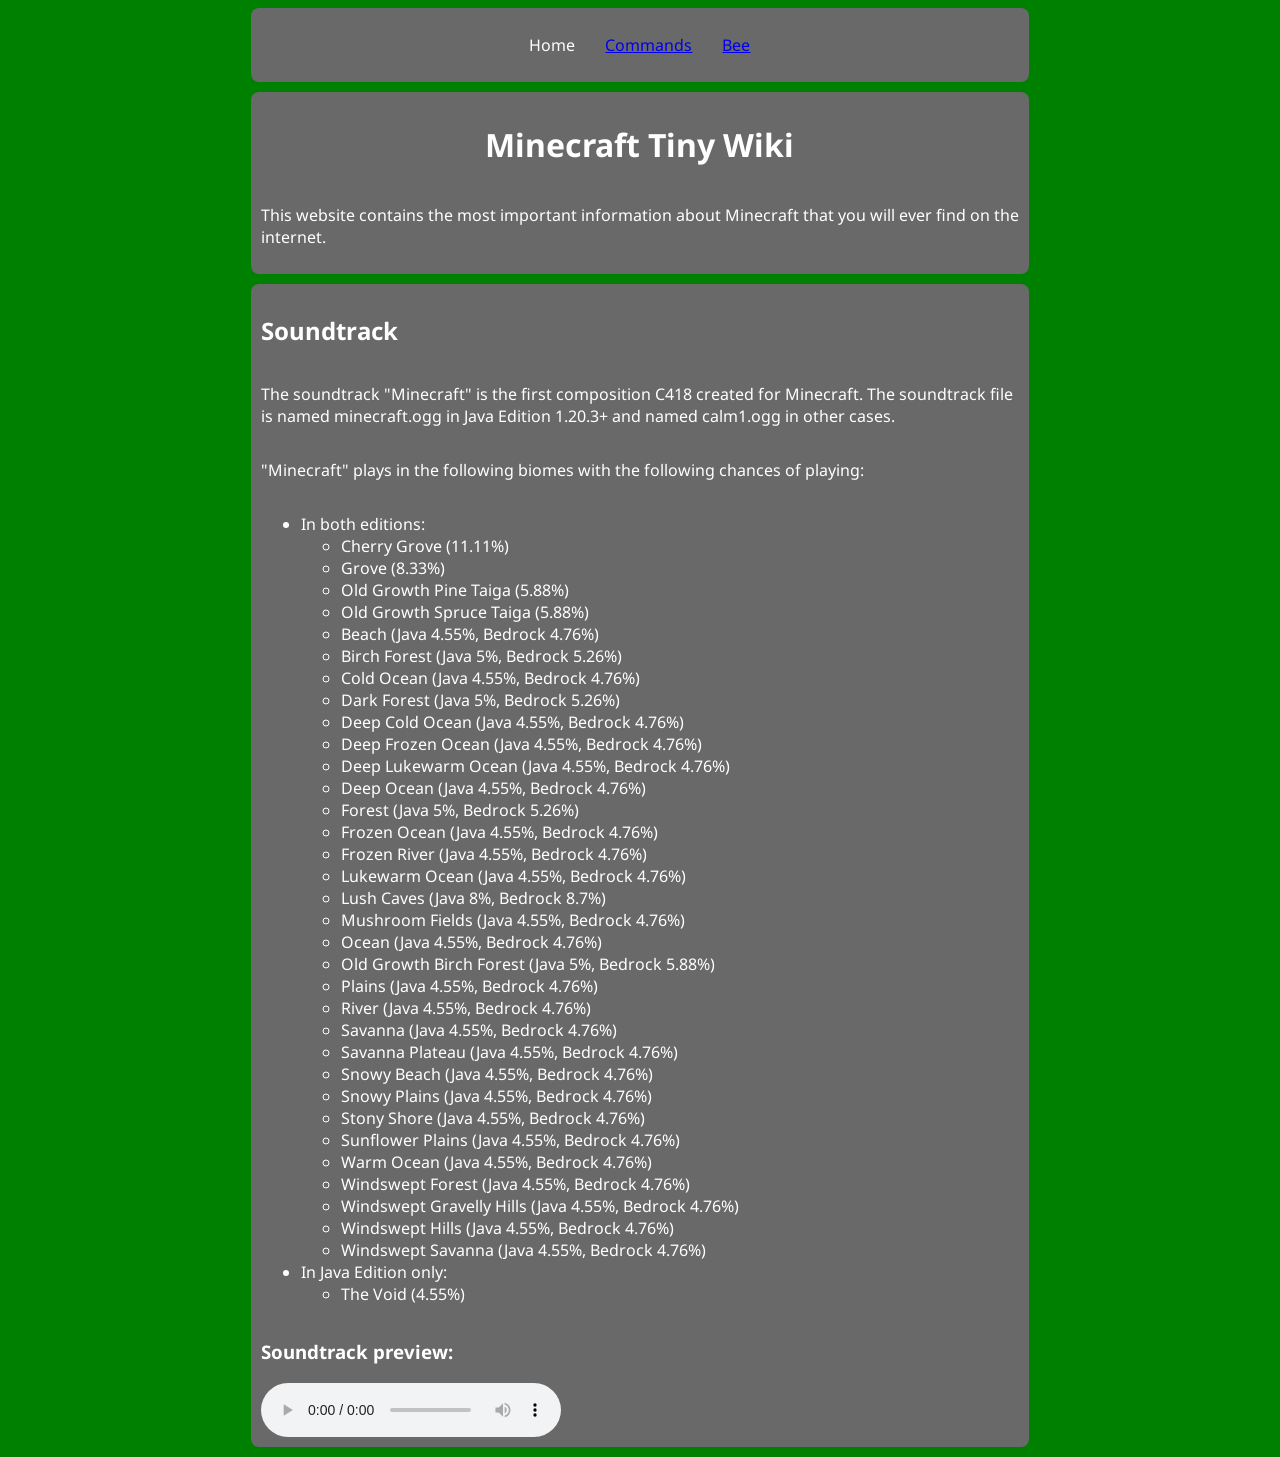
==== index.html @ dd7ab08e "Add files via upload" ====
<!DOCTYPE html>
<html lang="en">

<!-- metadata -->
<head>
    <title>MCTW: Home</title>
    <link rel="stylesheet" href="style.css">
</head>

<body>
    <!-- navbar -->
    <div id="navbar">
        <p>Home</p>
        <a href="commands.html">Commands</a>
        <a href="bee.html">Bee</a>
    </div>
    <!-- page heading -->
    <div>
        <h1>Minecraft Tiny Wiki</h1>
        <p>This website contains the most important information about Minecraft that you will ever find on the internet.
        </p>
    </div>
    <!-- C418 - Minecraft -->
    <div>
        <h2>Soundtrack</h2>
        <p>The soundtrack "Minecraft" is the first composition C418 created for Minecraft. The soundtrack file is named
            minecraft.ogg in Java Edition 1.20.3+ and named calm1.ogg in other cases.</p>
        <p>"Minecraft" plays in the following biomes with the following chances of playing:</p>
        <!-- list -->
        <ul>
            <li>In both editions:
                <ul>
                    <li>Cherry Grove (11.11%)</li>
                    <li>Grove (8.33%)</li>
                    <li>Old Growth Pine Taiga (5.88%)</li>
                    <li>Old Growth Spruce Taiga (5.88%)</li>
                    <li>Beach (Java 4.55%, Bedrock 4.76%)</li>
                    <li>Birch Forest (Java 5%, Bedrock 5.26%)</li>
                    <li>Cold Ocean (Java 4.55%, Bedrock 4.76%)</li>
                    <li>Dark Forest (Java 5%, Bedrock 5.26%)</li>
                    <li>Deep Cold Ocean (Java 4.55%, Bedrock 4.76%)</li>
                    <li>Deep Frozen Ocean (Java 4.55%, Bedrock 4.76%)</li>
                    <li>Deep Lukewarm Ocean (Java 4.55%, Bedrock 4.76%)</li>
                    <li>Deep Ocean (Java 4.55%, Bedrock 4.76%)</li>
                    <li>Forest (Java 5%, Bedrock 5.26%)</li>
                    <li>Frozen Ocean (Java 4.55%, Bedrock 4.76%)</li>
                    <li>Frozen River (Java 4.55%, Bedrock 4.76%)</li>
                    <li>Lukewarm Ocean (Java 4.55%, Bedrock 4.76%)</li>
                    <li>Lush Caves (Java 8%, Bedrock 8.7%)</li>
                    <li>Mushroom Fields (Java 4.55%, Bedrock 4.76%)</li>
                    <li>Ocean (Java 4.55%, Bedrock 4.76%)</li>
                    <li>Old Growth Birch Forest (Java 5%, Bedrock 5.88%)</li>
                    <li>Plains (Java 4.55%, Bedrock 4.76%)</li>
                    <li>River (Java 4.55%, Bedrock 4.76%)</li>
                    <li>Savanna (Java 4.55%, Bedrock 4.76%)</li>
                    <li>Savanna Plateau (Java 4.55%, Bedrock 4.76%)</li>
                    <li>Snowy Beach (Java 4.55%, Bedrock 4.76%)</li>
                    <li>Snowy Plains (Java 4.55%, Bedrock 4.76%)</li>
                    <li>Stony Shore (Java 4.55%, Bedrock 4.76%)</li>
                    <li>Sunflower Plains (Java 4.55%, Bedrock 4.76%)</li>
                    <li>Warm Ocean (Java 4.55%, Bedrock 4.76%)</li>
                    <li>Windswept Forest (Java 4.55%, Bedrock 4.76%)</li>
                    <li>Windswept Gravelly Hills (Java 4.55%, Bedrock 4.76%)</li>
                    <li>Windswept Hills (Java 4.55%, Bedrock 4.76%)</li>
                    <li>Windswept Savanna (Java 4.55%, Bedrock 4.76%)</li>
                </ul>
            </li>
            <li>In Java Edition only:
                <ul>
                    <li>The Void (4.55%)</li>
                </ul>
            </li>
        </ul>
        <!-- audio -->
        <h3>Soundtrack preview:</h3>
        <audio controls>
            <source src="https://minecraft.wiki/images/transcoded/Minecraft.ogg/Minecraft.ogg.mp3" type="audio/mpeg">
            Your browser does not support the audio element.
        </audio>
    </div>
</body>

</html>
---- style.css ----
@import url('https://fonts.cdnfonts.com/css/minecraftia');
@import url('https://fonts.googleapis.com/css2?family=Noto+Sans:ital,wght@0,100..900;1,100..900&display=swap');

body {
    background-color: green;
    font-family: 'Minecraftia', 'Noto Sans', 'Segoe UI', Tahoma, Geneva, Verdana, sans-serif;
    color: white;
    font-size: medium;
}

div {
    display: grid;
    background-color: dimgray;
    padding: 10px 10px;
    width: 60%;
    margin-bottom: 10px;
    margin-left: auto;
    margin-right: auto;
    border-radius: 8px;
}

#navbar {
    display: flex;
    align-items: center;
    justify-content: center;
    width: 60%;
    margin-left: auto;
    margin-right: auto;
}

#navbar a,
#navbar p {
    padding: 0px 15px;
}

h1 {
    margin-left: auto;
    margin-right: auto;
}

table {
    border-collapse: collapse;
}

th,
td {
    border-style: solid;
    padding: 8px;
}

#bee {
    margin-left: auto;
    margin-right: auto;
}
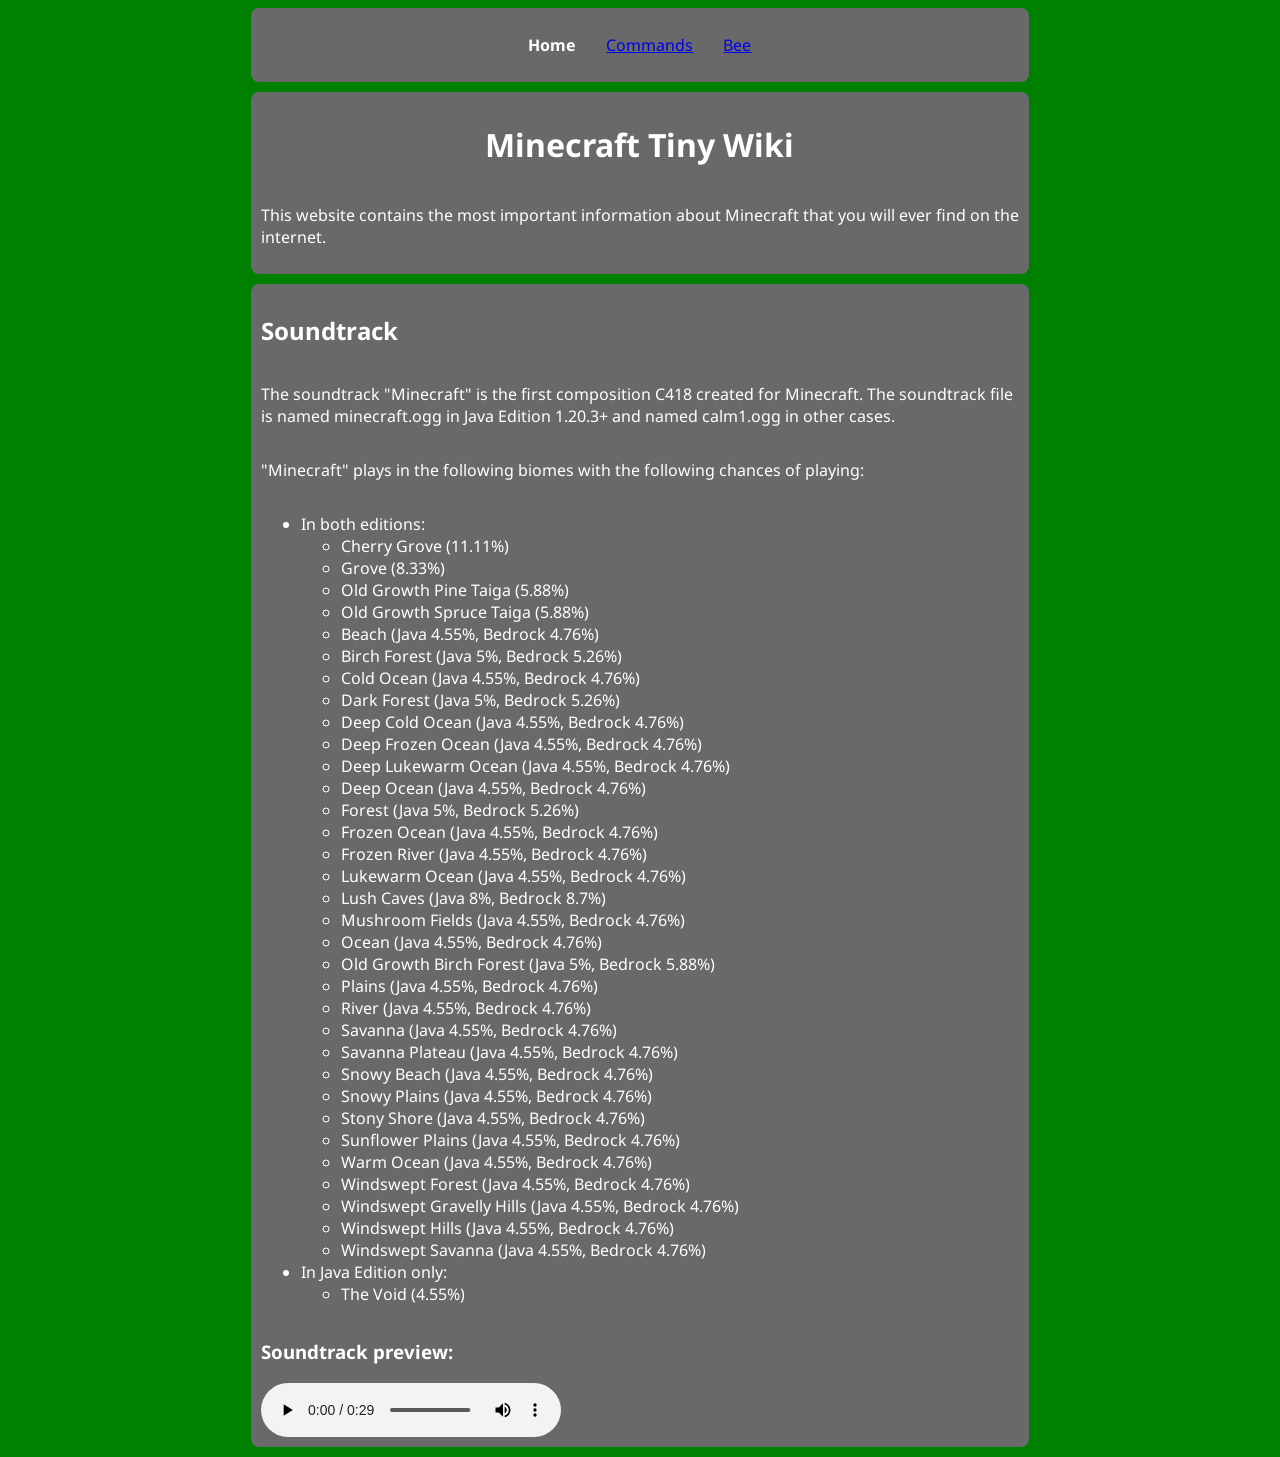
==== commit 9b84c1f9: "Update files" ====
--- a/index.html
+++ b/index.html
@@ -1,32 +1,27 @@
 <!DOCTYPE html>
 <html lang="en">
 
-<!-- metadata -->
 <head>
     <title>MCTW: Home</title>
     <link rel="stylesheet" href="style.css">
 </head>
 
 <body>
-    <!-- navbar -->
     <div id="navbar">
         <p>Home</p>
         <a href="commands.html">Commands</a>
         <a href="bee.html">Bee</a>
     </div>
-    <!-- page heading -->
     <div>
         <h1>Minecraft Tiny Wiki</h1>
         <p>This website contains the most important information about Minecraft that you will ever find on the internet.
         </p>
     </div>
-    <!-- C418 - Minecraft -->
     <div>
         <h2>Soundtrack</h2>
         <p>The soundtrack "Minecraft" is the first composition C418 created for Minecraft. The soundtrack file is named
             minecraft.ogg in Java Edition 1.20.3+ and named calm1.ogg in other cases.</p>
         <p>"Minecraft" plays in the following biomes with the following chances of playing:</p>
-        <!-- list -->
         <ul>
             <li>In both editions:
                 <ul>
@@ -71,10 +66,9 @@
                 </ul>
             </li>
         </ul>
-        <!-- audio -->
         <h3>Soundtrack preview:</h3>
         <audio controls>
-            <source src="https://minecraft.wiki/images/transcoded/Minecraft.ogg/Minecraft.ogg.mp3" type="audio/mpeg">
+            <source src="media/minecraft.mp3" type="audio/mpeg">
             Your browser does not support the audio element.
         </audio>
     </div>
--- a/style.css
+++ b/style.css
@@ -33,6 +33,10 @@
     padding: 0px 15px;
 }
 
+#navbar p {
+    font-weight: bold;
+}
+
 h1 {
     margin-left: auto;
     margin-right: auto;
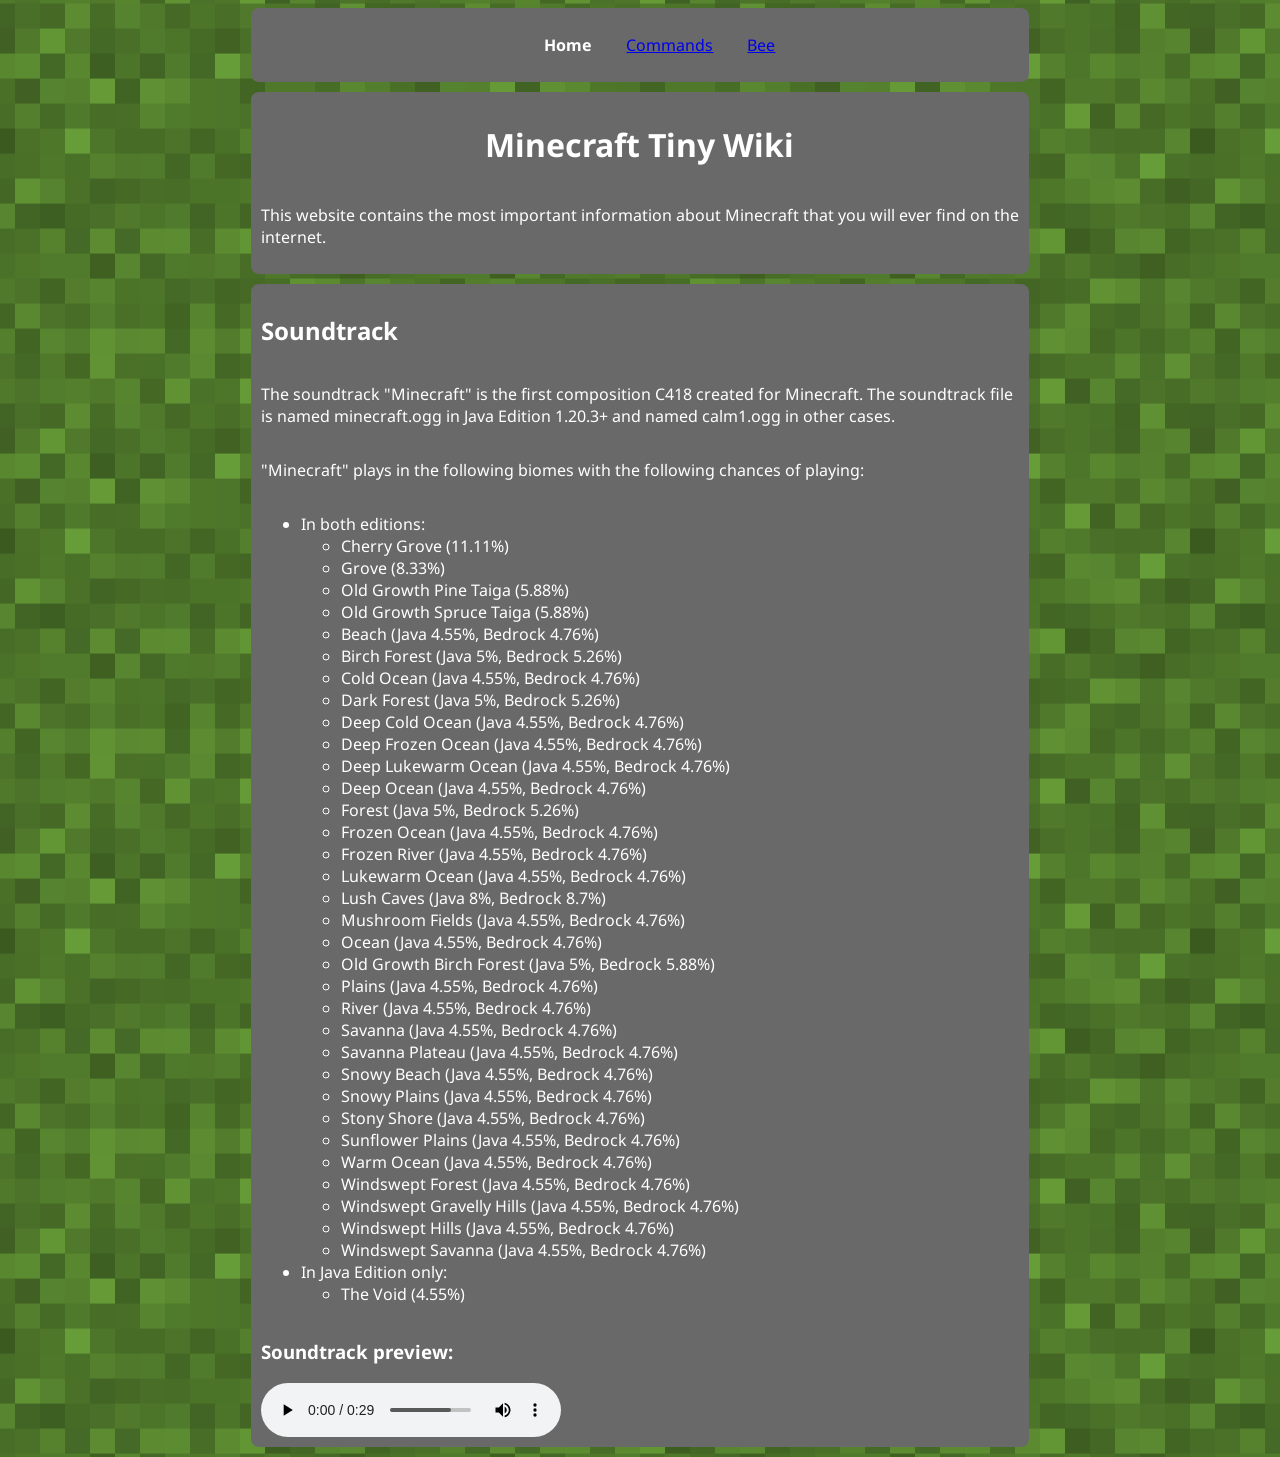
==== commit 8969e36e: "Update looks" ====
--- a/index.html
+++ b/index.html
@@ -8,9 +8,11 @@
 
 <body>
     <div id="navbar">
-        <p>Home</p>
-        <a href="commands.html">Commands</a>
-        <a href="bee.html">Bee</a>
+        <ul>
+            <li class="current">Home</li>
+            <li><a href="commands.html">Commands</a></li>
+            <li><a href="bee.html">Bee</a></li>
+        </ul>
     </div>
     <div>
         <h1>Minecraft Tiny Wiki</h1>
--- a/style.css
+++ b/style.css
@@ -3,9 +3,10 @@
 
 body {
     background-color: green;
+    background-image: url("media/background.png");
+    background-position: center;
     font-family: 'Minecraftia', 'Noto Sans', 'Segoe UI', Tahoma, Geneva, Verdana, sans-serif;
     color: white;
-    font-size: medium;
 }
 
 div {
@@ -20,20 +21,15 @@
 }
 
 #navbar {
-    display: flex;
-    align-items: center;
     justify-content: center;
-    width: 60%;
-    margin-left: auto;
-    margin-right: auto;
 }
 
-#navbar a,
-#navbar p {
+#navbar li {
+    display: inline;
     padding: 0px 15px;
 }
 
-#navbar p {
+#navbar .current {
     font-weight: bold;
 }
 
@@ -55,4 +51,12 @@
 #bee {
     margin-left: auto;
     margin-right: auto;
+}
+
+@media screen and (max-width: 800px) {
+    div {
+        max-width: 100%;
+        margin-left: 5px;
+        margin-right: 5px;
+    }
 }
